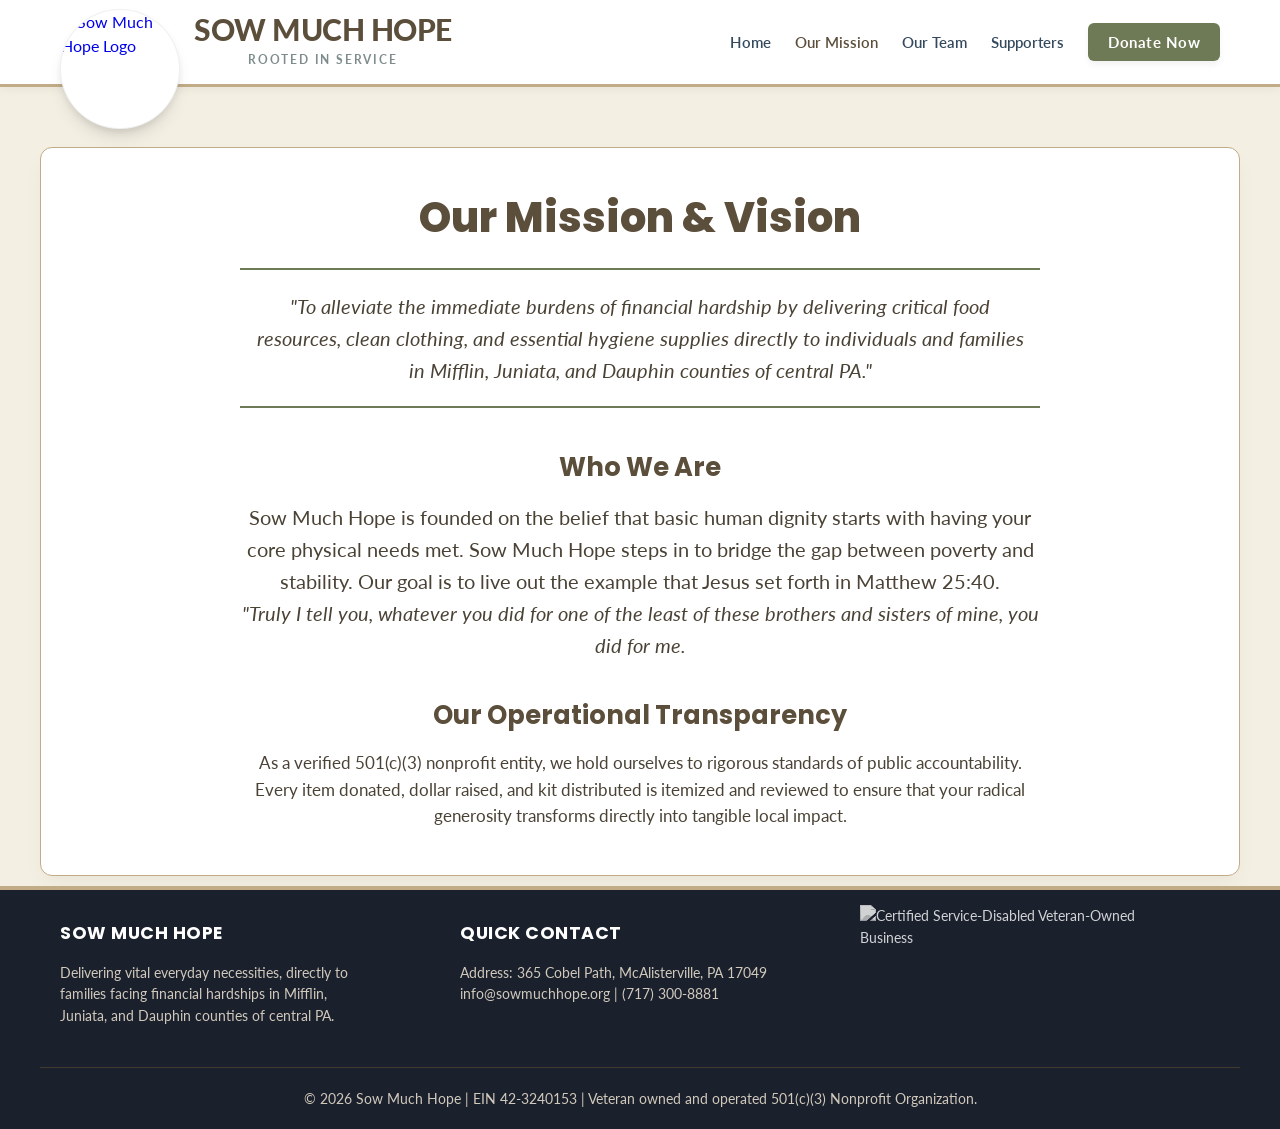
==== about.html @ 4f0cb386 "added supporters page" ====
<!DOCTYPE html>
<html lang="en">
<head>
    <meta charset="UTF-8">
    <meta name="viewport" content="width=device-width, initial-scale=1.0">
    <title>Our Mission | About Us</title>
	
    <link rel="preconnect" href="https://fonts.googleapis.com">
    <link rel="preconnect" href="https://fonts.gstatic.com" crossorigin>
    <link href="https://fonts.googleapis.com/css2?family=Crete+Round:ital@0;1&family=Lato:ital,wght@0,100;0,300;0,400;0,700;0,900;1,100;1,300;1,400;1,700;1,900&family=Poppins:ital,wght@0,100;0,200;0,300;0,400;0,500;0,600;0,700;0,800;0,900;1,100;1,200;1,300;1,400;1,500;1,600;1,700;1,800;1,900&display=swap" rel="stylesheet">
	
    <link rel="stylesheet" href="style.css">
</head>
<body>

    <!-- MASTER HEADER -->
    <header>
        <nav class="container">
            <a href="index.html" class="logo-group">
                <img src="images/logo.png" alt="Sow Much Hope Logo" class="logo-img">
                <div class="logo-text">
                    <span class="logo-title">Sow Much Hope</span>
                    <span class="logo-tagline">Rooted in Service</span>
                </div>
            </a>
            <ul class="nav-links">
                <li><a href="index.html" class="nav-item">Home</a></li>
                <li><a href="about.html" class="nav-item active">Our Mission</a></li>
				<li><a href="team.html" class="nav-item">Our Team</a></li>
                <li><a href="supporters.html" class="nav-item">Supporters</a></li>
                <li><a href="donate.html" class="btn-donate-nav">Donate Now</a></li>
            </ul>
        </nav>
    </header>

    <!-- CONTENT AREA -->
    <main class="sub-page-wrapper">
		<div class="inner-page-card">
            <h1 style="color: var(--brand-primary); font-size: 2.6rem; margin-top: 0; margin-bottom: 25px; font-weight: 800; line-height: 1.2;">Our Mission & Vision</h1>
            
            <div style="max-width: 800px; margin: 0 auto 40px auto; border-top: 2px solid var(--donation-accent); border-bottom: 2px solid var(--donation-accent); padding: 20px 10px;">
                <p style="font-size: 1.25rem; font-style: italic; color: #4a4235; margin: 0; line-height: 1.6;">
                    "To alleviate the immediate burdens of financial hardship by delivering critical food resources, clean clothing, and essential hygiene supplies directly to individuals and families in Mifflin, Juniata, and Dauphin counties of central PA."
                </p>
            </div>

            <div style="max-width: 800px; margin: 0 auto;">
                <h2 style="color: var(--brand-primary); margin-bottom: 15px; font-size: 1.6rem; font-weight: 700;">Who We Are</h2>
                <p style="margin-bottom: 35px; color: #4a4235; line-height: 1.6; font-size: 1.25rem;">Sow Much Hope is founded on the belief that basic human dignity starts with having your core physical needs met. Sow Much Hope steps in to bridge the gap between poverty and stability. Our goal is to live out the example that Jesus set forth in Matthew 25:40.<br>
				<span style="font-style: italic; font-size: 1.25rem;">"Truly I tell you, whatever you did for one of the least of these brothers and sisters of mine, you did for me.</span>

                <h2 style="color: var(--brand-primary); margin-bottom: 15px; font-size: 1.6rem; font-weight: 700;">Our Operational Transparency</h2>
                <p style="color: #4a4235; line-height: 1.6; font-size: 1.05rem; margin-bottom: 0;">As a verified 501(c)(3) nonprofit entity, we hold ourselves to rigorous standards of public accountability. Every item donated, dollar raised, and kit distributed is itemized and reviewed to ensure that your radical generosity transforms directly into tangible local impact.</p>
            </div>
        </div>
    </main>

    <!-- MASTER FOOTER -->
    <footer>
        <div class="container" style="display: flex; flex-wrap: wrap; justify-content: space-between; gap: 40px; border-bottom: 1px solid #423b30; padding-bottom: 40px;">
            <!-- Column 1: About -->
            <div style="flex: 1; min-width: 250px;">
                <h3>Sow Much Hope</h3>
                <p style="max-width: 300px;">Delivering vital everyday necessities, directly to families facing financial hardships in Mifflin, Juniata, and Dauphin counties of central PA.</p>
            </div>
            
            <!-- Column 2: Contact Info -->
            <div style="flex: 1; min-width: 250px;">
                <h3>Quick Contact</h3>
                <!--<p>Address: P.O. Box 127, McAlisterville, PA 17049</p>-->
				<p>Address: 365 Cobel Path, McAlisterville, PA 17049</p>
                <p>info@sowmuchhope.org | (717) 300-8881</p>
            </div>

			<!-- Update the Column 3 opening tag to include this class name -->
			<div class="footer-badge-col" style="flex: 1; min-width: 200px; display: flex; flex-direction: column; align-items: flex-start; justify-content: flex-start;">
				<img src="images/VeteranOwned.webp" alt="Certified Service-Disabled Veteran-Owned Business" style="height: auto; max-width: 300px; margin-top: -15px; filter: grayscale(1) brightness(1.4); opacity: 0.8; transition: opacity 0.2s;" onmouseover="this.style.opacity='1'" onmouseout="this.style.opacity='0.8'">
			</div>
        </div>


        <!-- Bottom Copyright Row -->
        <div class="container" style="padding-top: 20px; text-align: center; color: #a89f90;">
            <p>&copy; 2026 Sow Much Hope | EIN 42-3240153 | Veteran owned and operated 501(c)(3) Nonprofit Organization.</p>
        </div>			
    </footer>

</body>
</html>
---- style.css ----
/* ==========================================
    BRAND VARIABLES 
   ========================================== */
   
:root {
    /* BRAND COLORS: */
    --brand-primary: #5B4E3B;       /* Deep bronze/brown from logo text & frame */
    --brand-secondary: #F4EFE3;     /* Warm parchment brand tint for backgrounds */
    --text-dark: #332C22;           /* Deep earthy charcoal for readable text */
    --bg-light: #FAF8F5;            /* Off-white light grey for clean sectioning */
    
    /* THE DONATION ACCENT: Highly prominent, organic green from the leaves */
    --donation-accent: #6E7A55;     /* Leaf green to drive action smoothly */
    --donation-hover: #5A6544;      /* Slightly deeper green for hover state */
    --accent-gold: #C2AB87;         /* Warm emblem gold for fine borders/details */
	--footer-navyblue: #1a202c;
}

/* Master Reset & Browser Best Practices */
* {
    box-sizing: border-box;
    margin: 0;
    padding: 0;
}

/* Master Layout: Shared Header & Navigation */
header {
    background: #ffffff;
    box-shadow: 0 2px 10px rgba(0,0,0,0.05);
    position: sticky;
    top: 0;
    z-index: 1000;
    border-bottom: 3px solid var(--accent-gold);
}

nav {
    display: flex;
    justify-content: space-between;
    align-items: center;
    padding: 20px 0;
}

.nav-links {
    display: flex;
    align-items: center;
    list-style: none;
    gap: 24px;
    margin: 0;
    padding: 0;
}

.nav-item {
    font-family: 'Lato', sans-serif;
    text-decoration: none;
    color: #34495e;
    font-weight: 600;
    font-size: 0.95rem;
    transition: color 0.2s ease;
}

.nav-item:hover, .nav-item.active {
    color: var(--brand-primary, #2c3e50);
}

.btn-donate-nav {
    font-family: 'Lato', sans-serif;
    text-decoration: none;
    background: var(--donation-accent, #e74c3c);
    color: #ffffff !important;
    padding: 10px 20px;
    border-radius: 6px;
    font-weight: 700;
    font-size: 0.95rem;
    letter-spacing: 0.5px;
    box-shadow: 0 4px 6px rgba(0, 0, 0, 0.05);
    transition: transform 0.2s ease, background 0.2s ease;
}

.btn-donate-nav:hover {
    transform: translateY(-1px);
    box-shadow: 0 6px 12px rgba(0, 0, 0, 0.1);
}

/* Logo & Brand Layout Alignment */
.logo-group {
    display: flex;
    align-items: center;
    text-decoration: none;
    flex: 1;
    max-width: 50%;
    position: relative; /* Acts as the structural anchor for our floating logo */
    height: 64px;       /* Firmly locks the header's vertical height tracking */
}

.logo-img {
    height: 120px;      /* Significantly upscaled size */
    width: 120px;       /* Keeps it a perfect, non-oval square */
    display: block;
    object-fit: cover;
    flex-shrink: 0;
    border-radius: 50%; /* Slightly smoother radius to match the larger footprint */
    background: #ffffff;
    
    /* Premium deep shadow so it looks realistically layered over the hero section */
    box-shadow: 0 12px 20px -8px rgba(0,0,0,0.15), 0 4px 10px -2px rgba(0,0,0,0.1);
    border: 1px solid rgba(0,0,0,0.06);
    
    /* The Overlap Magic */
    position: absolute;
    top: -1px;         /* Shifts it up slightly to balance the top and bottom hang */
    left: 0;
    z-index: 10;        /* Guarantees it floats over the header border and hero background */
}

.logo-text {
    display: flex;
    flex-direction: column;
    justify-content: center;
    text-align: center;
    /* Pushes text right: 110px (logo width) + 24px (breathing room gap) */
    margin-left: 134px; 
}

.logo-title {
    font-family: 'Lato', sans-serif;
    display: block;
    font-size: 1.85rem; 
    font-weight: 900;
    text-transform: uppercase;
    color: var(--brand-primary, #2c3e50);
    line-height: 1.0; 
    letter-spacing: -0.5px; 
    white-space: nowrap;
}

.logo-tagline {
    font-family: 'Lato', sans-serif;
    display: block;
    font-size: 0.75rem;
    font-weight: 700;
    text-transform: uppercase;
    letter-spacing: 1.8px;
    color: #7f8c8d;
    margin-top: 6px;
}

body {
    /* Set your primary brand text font (Lato) with system fallback options */
    font-family: 'Lato', -apple-system, BlinkMacSystemFont, "Segoe UI", Roboto, "Helvetica Neue", Arial, sans-serif;
    color: var(--text-dark);
    background-color: var(--bg-light);
    line-height: 1.5;
}

h1, h2, h3, h4, h5, h6 {
    /* If Poppins fails to load, it cleanly defaults to a clean system sans-serif */
    font-family: 'Poppins', -apple-system, BlinkMacSystemFont, "Segoe UI", Arial, sans-serif;
    color: var(--brand-primary);
    font-weight: 700;
}

/* If you use a serif accent for specific subheadings or callouts: */
.serif-accent {
    font-family: 'Crete Round', Georgia, Cambria, "Times New Roman", serif;
}

.container {
    width: 100%;
    max-width: 1200px;
    margin: 0 auto;
    padding: 10px 20px;
}

/* ==========================================
   UNIFIED SUB-PAGE LAYOUT SYSTEM
   ========================================== */

/* This outer wrapper is identical on every page to prevent any jumping */
.sub-page-wrapper {
    padding: 60px 20px 10px 20px;
    background-color: var(--brand-secondary);
    min-height: 77.3vh;
    box-sizing: border-box;
}

/* Base style for single full-width cards (About, Supporters) */
.inner-page-card {
    width: 100%;
    max-width: 1200px;
    margin: 0 auto;
    background: #ffffff;
    padding: 45px 35px;
    border-radius: 12px;
    box-shadow: 0 10px 25px -5px rgba(0, 0, 0, 0.05);
    border: 1px solid var(--accent-gold, #e5e0d8);
    box-sizing: border-box;
	text-align: center;
}

/* Container for multi-column pages (Donate layout) */
.sub-page-grid {
    display: flex;
    flex-wrap: wrap;
    gap: 30px;
    max-width: 1200px;
    margin: 0 auto;
    align-items: stretch;
    box-sizing: border-box;
}

/* Individual grid panels on the donate page */
.sub-page-grid section {
    flex: 1;
    min-width: 320px;
    background: #ffffff;
    border: 1px solid var(--accent-gold, #e5e0d8);
    border-radius: 12px;
    padding: 40px 30px;
    box-shadow: 0 10px 25px -5px rgba(0,0,0,0.05);
    display: flex;
    flex-direction: column;
    justify-content: space-between;
    box-sizing: border-box;
}

/* ==========================================
   MOBILE SNAP-TO-ALIGN OVERRIDES
   ========================================== */
@media (max-width: 768px) {
    /* Every page collapses to this exact padding boundary */
    .sub-page-wrapper {
        padding: 24px 16px; 
    }

    /* Standardizes inner text spacings uniformly */
    .inner-page-card,
    .sub-page-grid section {
        padding: 30px 20px;
        border-radius: 8px;
    }
    
    .sub-page-grid {
        gap: 20px; /* Tighten grid gap on mobile */
    }
}

/* CSS Little People Infographic Icons */
.css-person {
    display: flex;
    flex-direction: column;
    align-items: center;
    width: 14px;
    height: 20px;
    position: relative;
}

/* The Head */
.css-person::before {
    content: '';
    width: 6px;
    height: 6px;
    background: #e0e0e0; /* Default neutral gray */
    border-radius: 50%;
    margin-bottom: 2px;
    display: block;
}

/* The Torso/Shoulders */
.css-person div {
    width: 12px;
    height: 10px;
    background: #e0e0e0; /* Default neutral gray */
    border-top-left-radius: 5px;
    border-top-right-radius: 5px;
}

/* Highlighted Person Styling (The '1' in the stat ratio) */
.css-person.active::before {
    background: var(--brand-primary, #2c3e50); /* Highlights the head in your brand color */
}
.css-person.active div {
    background: var(--brand-primary, #2c3e50); /* Highlights the body in your brand color */
}

.donation-embed-box {
    background: #fcfbfa;
    border: 1px dashed #dcd6cd;
    border-radius: 8px;
    padding: 30px 20px;
    max-width: 450px;
    margin: 0 auto;
    width: 100%;
    box-sizing: border-box;
}
/* ==================
    TEAM PAGE STYLES
   ================== */
   
	   /* Horizontal Officer Card */
    .officer-card {
      background: #ffffff;
      border-radius: 8px;
      overflow: hidden;
      display: flex;
      flex-direction: row;
      align-items: flex-start;
      padding: 2rem;
      gap: 2rem;
    }
    .officer-headshot-wrapper {
      flex-shrink: 0;
    }
    .officer-img {
      width: 130px;
      height: 130px;
      border-radius: 50%;
      object-fit: cover;
      border: 3px solid #C2AB87;
      display: block;
    }
    .officer-info {
      flex: 1;
    }
    .officer-header {
      margin-bottom: 0.75rem;
    }
    .officer-name {
      font-size: 1.4rem;
      color: #5B4E3B;
      line-height: 1.2;
    }
    .officer-title {
      font-size: 0.95rem;
      font-weight: 600;
      color: #5B4E3B;
      text-transform: uppercase;
      letter-spacing: 0.5px;
      margin-top: 0.25rem;
    }
    .officer-email {
      display: inline-block;
      font-size: 0.9rem;
      color: #4a5568;
      text-decoration: none;
      margin-bottom: 0.75rem;
    }
    .officer-email:hover {
      color: #2e5b37;
      text-decoration: underline;
    }
    .officer-bio {
      font-size: 0.95rem;
      color: #4a5568;
      line-height: 1.6;
    }

    /* Responsive Mobile Adjustments */
    @media (max-width: 640px) {
      .officer-card {
        flex-direction: column;
        align-items: center;
        text-align: center;
        padding: 1.5rem;
        gap: 1rem;
      }
      .officer-headshot-wrapper {
        margin-bottom: 0.5rem;
      }
    }

/* ==================
    SUPPORTERS PAGE STYLES
   ================== */


.logo-container {
  display: flex;
  flex-wrap: wrap;
  align-items: center;      /* Vertically centers logos of different aspect ratios */
  justify-content: center; /* Centers logos horizontally */
  gap: 2rem;               /* Creates consistent spacing between logos */
}

.logo-container img {
  max-width: 225px;
  max-height: 100px;
  width: auto;
  height: auto;
  object-fit: contain;
}     /* Ensures logos fit neatly without distortion */


/* Master Layout: Shared Footer */
footer {
    background: var(--footer-navyblue); /*/#1a202c;*/ /* Darkened variant of brand-primary */
    color: #D1C9BC;
    padding: 20px 0 10px 0;
    font-size: 0.9rem;
    border-top: 4px solid var(--accent-gold);
}

footer h3 {
    color: #ffffff;
    margin-bottom: 15px;
    text-transform: uppercase;
    font-size: 1.1rem;
    letter-spacing: 0.5px;
}

footer p {
    color: #D1C9BC;
}

footer a {
    color: #ffffff;
    text-decoration: none;
}

/* ==========================================
   CONSOLIDATED MOBILE RESPONSIVE LAYOUT (768px)
   ========================================== */
@media (max-width: 768px) {
    /* Header & Navigation */
    header nav.container {
        flex-direction: column;
        align-items: center;
        padding: 15px 10px;
        gap: 15px;
    }

    .logo-group {
        max-width: 100%;
        height: auto;
        margin-bottom: 5px;
        flex-direction: column;
        align-items: center;
    }

    .logo-img {
        position: relative;
        top: 0;
        margin-bottom: 10px;
    }

    .logo-text {
        margin-left: 0;
        text-align: center;
    }

    .nav-links {
        flex-wrap: wrap;
        justify-content: center;
        padding: 0;
        margin: 0;
        gap: 12px;
    }

    /* Entire Footer Stack */
    footer .container {
        flex-direction: column;
        align-items: center;
        text-align: center;
    }

    footer h3, 
    footer p {
        text-align: center;
        max-width: 100%;
        margin-left: auto;
        margin-right: auto;
    }
}

/* Mobile Layout Adjustments for Hero Section (800px) */
@media (max-width: 800px) {
    .hero-text-col {
        text-align: center;
    }

    .hero-btn-group {
        margin-left: auto;
        margin-right: auto;
        align-items: center;
        width: 100%;
    }

    .hero-btn-group a {
        width: 100%;
        box-sizing: border-box;
    }
}
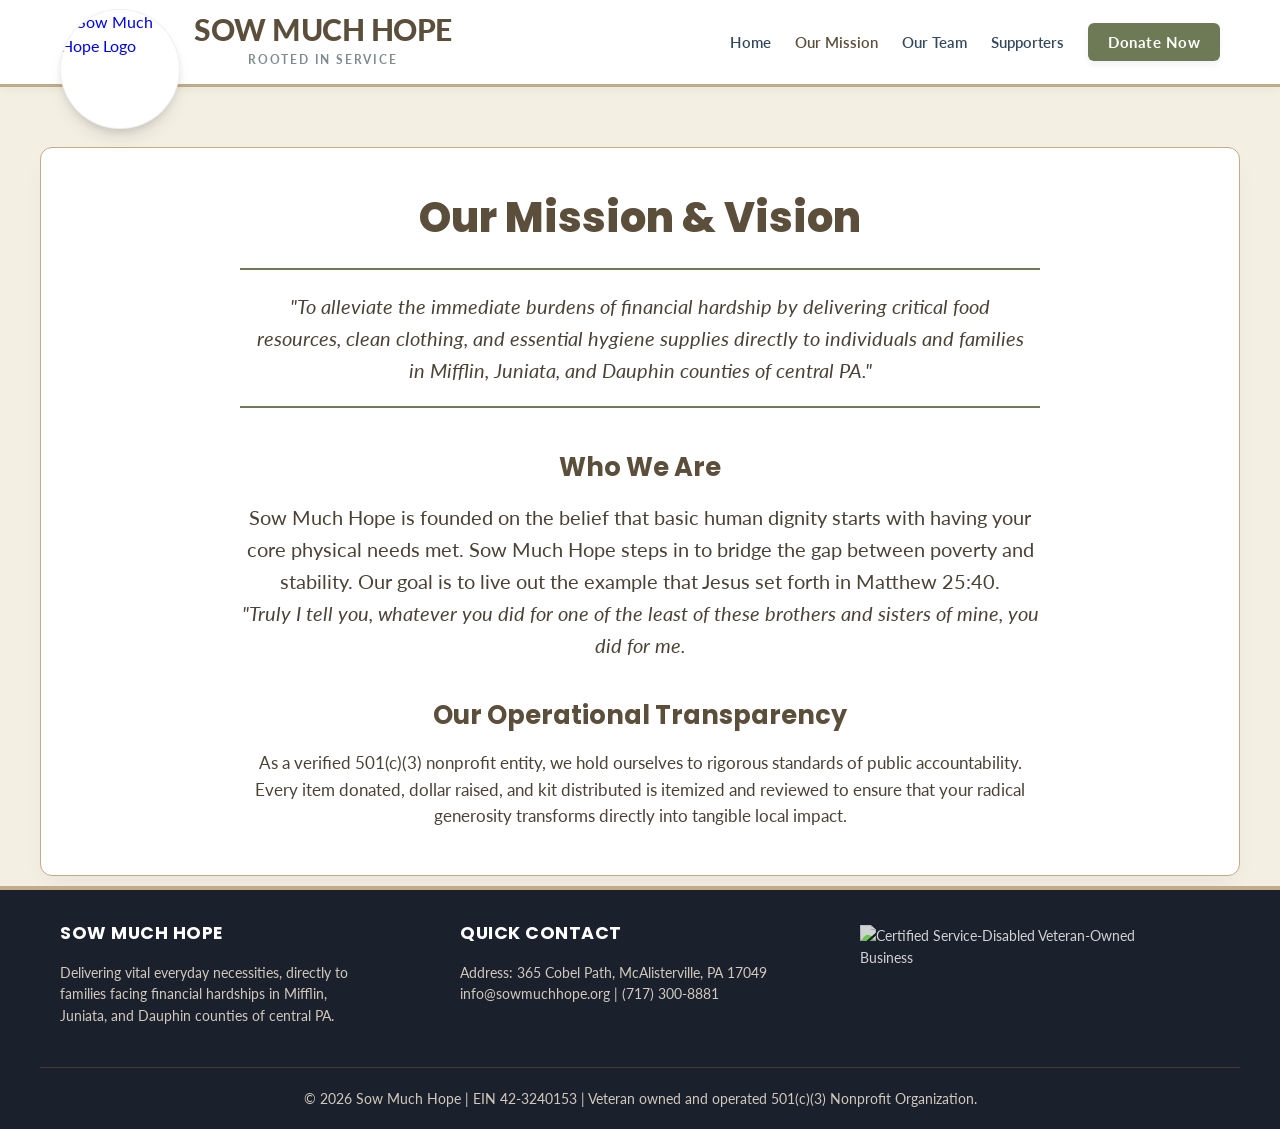
==== commit 88c5d0b1: "updated hero image, favicon, and veteran owned images" ====
--- a/about.html
+++ b/about.html
@@ -4,6 +4,15 @@
     <meta charset="UTF-8">
     <meta name="viewport" content="width=device-width, initial-scale=1.0">
     <title>Our Mission | About Us</title>
+	
+	<!-- Standard Favicon -->
+    <link rel="icon" type="image/png" sizes="64x64" href="./images/favicon.png">
+
+    <!-- Shortcut Icon for Older Browsers -->
+    <link rel="shortcut icon" href="./images/favicon.png">
+
+    <!-- Apple Touch Icon (For iOS Home Screen Bookmarks) -->
+    <link rel="apple-touch-icon" sizes="180x180" href="./images/apple-touch-icon.png">
 	
     <link rel="preconnect" href="https://fonts.googleapis.com">
     <link rel="preconnect" href="https://fonts.gstatic.com" crossorigin>
@@ -74,7 +83,7 @@
 
 			<!-- Update the Column 3 opening tag to include this class name -->
 			<div class="footer-badge-col" style="flex: 1; min-width: 200px; display: flex; flex-direction: column; align-items: flex-start; justify-content: flex-start;">
-				<img src="images/VeteranOwned.webp" alt="Certified Service-Disabled Veteran-Owned Business" style="height: auto; max-width: 300px; margin-top: -15px; filter: grayscale(1) brightness(1.4); opacity: 0.8; transition: opacity 0.2s;" onmouseover="this.style.opacity='1'" onmouseout="this.style.opacity='0.8'">
+				<a href="https://therallypoint.co/b/sow-much-hope" target="_blank" rel="noopener"><img src="https://therallypoint.co/badge/sow-much-hope.svg?style=light" alt="Certified Service-Disabled Veteran-Owned Business" style="height: auto; max-width: 300px; margin-top: 5px; filter: brightness(1.4); opacity: 0.8; transition: opacity 0.2s;" onmouseover="this.style.opacity='1'" onmouseout="this.style.opacity='0.8'"></a>	
 			</div>
         </div>
 
